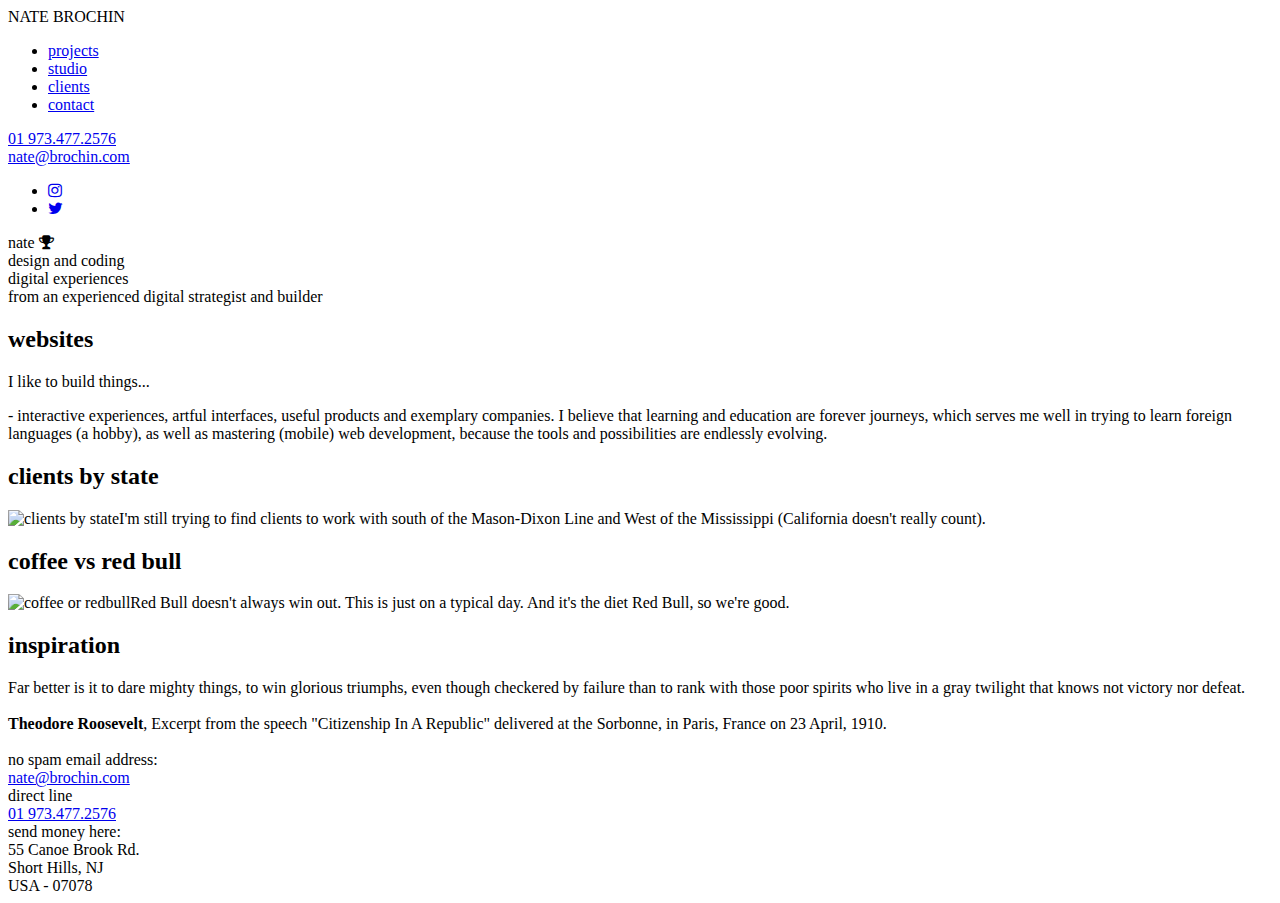
==== index.html @ 2e41587d "footer change" ====
<!DOCTYPE html>
<html lang="en">
<head>
	<title>Nate Brochin - Designer, Developer</title>
	<!-- <link rel="shortcut icon" type="image/x-icon"  href="images/favicon.ico"> -->
	<link href='https://fonts.googleapis.com/css?family=Hind+Vadodara:400,300,500,600,700' rel='stylesheet' type='text/css'>
	<link href='https://fonts.googleapis.com/css?family=PT+Serif:400,700' rel='stylesheet' type='text/css'>
	<link href="https://maxcdn.bootstrapcdn.com/font-awesome/4.2.0/css/font-awesome.min.css" rel="stylesheet">
	<link rel="stylesheet" href="css/style.css">
	<link rel="stylesheet" href="css/normalize.css">
	<meta charset="UTF-8">
</head>
<body>
	<div class="container-top relative">
	<header class="clearfix">
		<div class="logo-holder align-left">
			<div class="circle-logo">
				<a href="index.html"><div class="logo"></div></a>
			</div>
			<div class="desc f11 ml5">NATE BROCHIN</div>
		</div>

		<div class="holder-fixed-nav">
			<nav class="align-left">
				<ul class="menu">

					<li class="item-menu">
						<a href="projects.html" class="link-menu">projects</a>
					</li>			

					<li class="item-menu">
						<a href="#" class="link-menu">studio</a>
					</li>

					<li class="item-menu">
						<a href="#" class="link-menu">clients</a>
					</li>

					<li class="item-menu">
						<a href="#" class="link-menu">contact</a>
					</li>

				</ul>
			</nav>

			<div class="contact align-right text-right">
				<a href="tel:01633418797" class="link-phone f-h4 bold block">01 973.477.2576</a><br/>
				<a href="mailto:nate@brochin.com" class="link-email f13 light block">nate@brochin.com</a>
			</div>

			<ul class="social-icons align-right">
				<li class="social-item"><a href="http://instagram.com/natebrochin" target="_blank" class="link-social"><i class="fa fa-instagram"></i></a></li>
				<li class="social-item"><a href="http://twitter.com/natebrochin" target="_blank" class="link-social"><i class="fa fa-twitter"></i></a></li>
			</ul>
			<div class="st-pusher"></div>
		</div>

	</header>
</div>
<section id="main">
		<div class="container-middle">

			<div class="clearfix">

				<div class="headline align-left">
					<div class="t1 bold">
						<div class="bigger">
							nate <i class="icon fa fa-trophy"></i>
						</div>
						<div class="smaller">design and coding</div>
					</div>
					<div class="t2 light mt30">
						digital experiences <br> from an experienced digital strategist and builder
					</div>
					
				</div>

			</div>

			<div class="call-out-boxes clearfix">
				
				<div class="box-feature box-gray">
					<h2 class="title bold black-70">websites</h2>
					<div class="desc f15 mt15 black-50 p-text">I like to build things...</p>
  						<p> - interactive experiences, artful interfaces, useful products and exemplary companies. I believe that learning and education are forever journeys, which serves me well in trying to learn foreign languages (a hobby), as well as mastering (mobile) web development, because the tools and possibilities are endlessly evolving.</div>
					<div class="border"></div>
				</div>

				<div class="box-feature box-green">
					<h2 class="title bold black-70">clients by state</h2>
					<div class="desc f15 mt15 black-50 p-text"><img src="images/cbs-pie-chart.png" alt="clients by state">I'm still trying to find clients to work with south of the Mason-Dixon Line and West of the Mississippi (California doesn't really count).
					
					</div>
					<div class="border"></div>
				</div>

				<div class="box-feature box-gray">
					<h2 class="title bold black-70">coffee vs red bull</h2>
					<div class="desc f15 mt15 black-50 p-text"><img src="images/coffee-v-redbull.png" alt="coffee or redbull">Red Bull doesn't always win out. This is just on a typical day. And it's the diet Red Bull, so we're good.</div>
					<div class="border"></div>
				</div>

				<div class="box-feature box-green">
					<h2 class="title bold black-70">inspiration</h2>
					<div class="desc f15 mt15 black-50 p-text">Far better is it to dare mighty things, to win glorious triumphs, even though checkered by failure than to rank with those poor spirits who live in  a gray twilight that knows not victory nor defeat. </br></br> <strong>Theodore Roosevelt</strong>, Excerpt from the speech "Citizenship In A Republic" delivered at the Sorbonne, in Paris, France on 23 April, 1910. </div>
				</div>

			</div>

		</div>
	</section>
<footer class="clearfix">
  <div class="container-bottom">
  	<div class="border-img">&nbsp;</div>
		<div class="holder-footer">
			<div class="cols">
			
				<div class="col col-1">
					<div class="t1">no spam email address:</div>
					<a href="mailto:nate@brochin.com" class="mailto bold">nate@brochin.com</a>
				</div>	

				<div class="col col-2">
					<div class="t1">direct line</div>
					<a href="tel:19734772576" class="tel f-h3 bold">01 973.477.2576</a>
				</div>

				<div class="col col-3">
					<div class="t1 bold">send money here:</div>
					<div class="address mt5">
						55 Canoe Brook Rd.<br>
						Short Hills, NJ <br>
						USA - 07078
					</div>
			</div>
		</div>

	</div>
   </div>
  </footer>
</body>
</html>
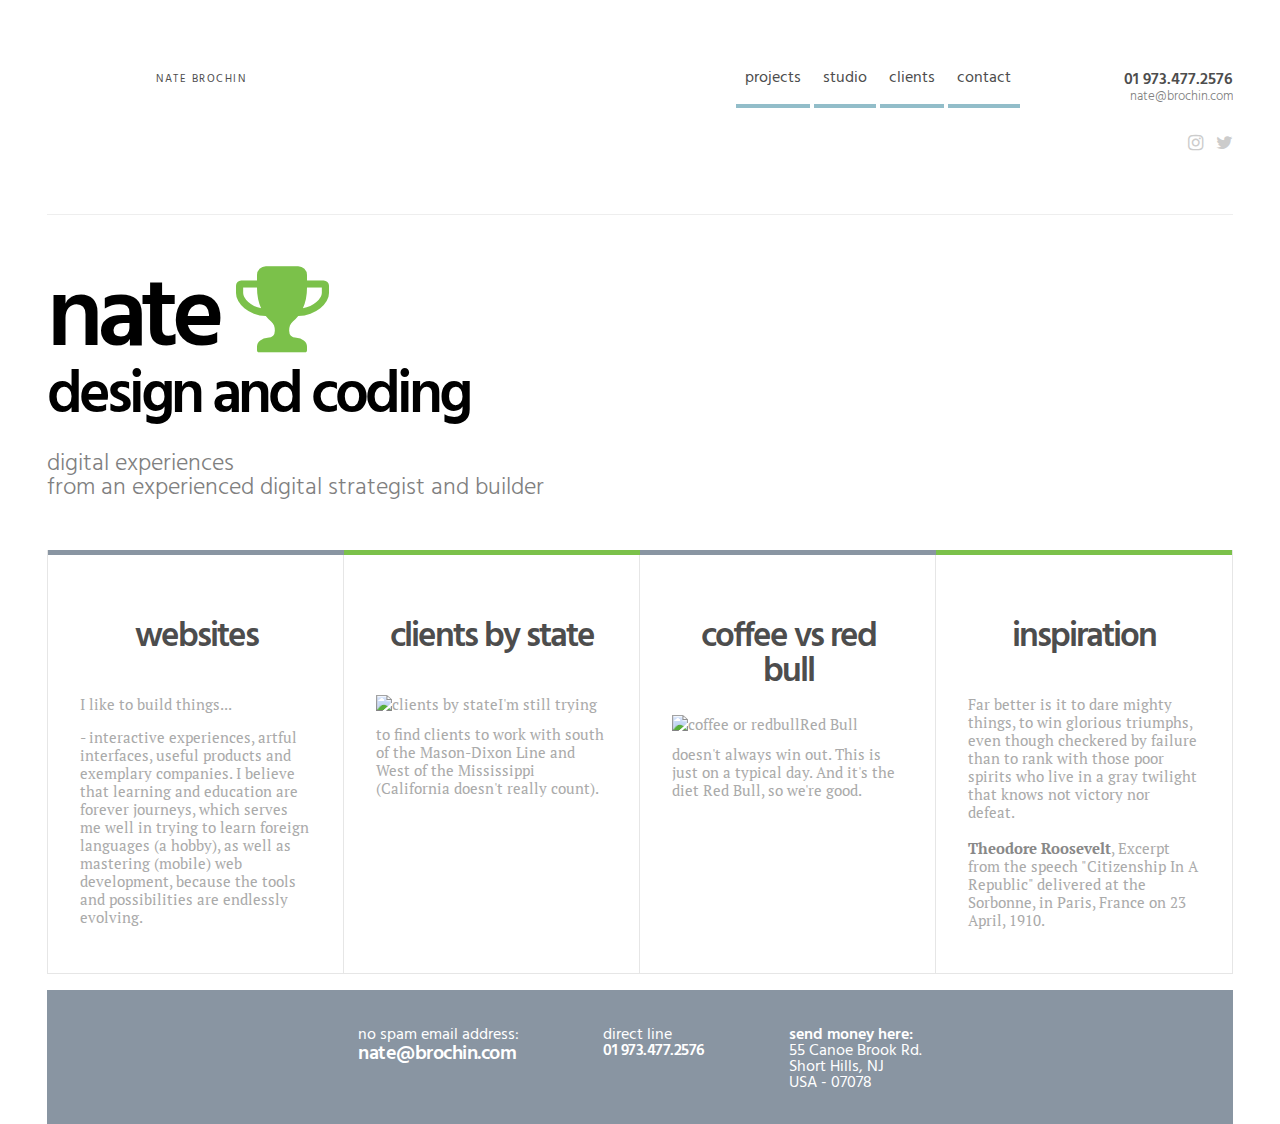
==== commit fda40a58: "remove clearfix" ====
--- a/index.html
+++ b/index.html
@@ -11,7 +11,7 @@
 	<meta charset="UTF-8">
 </head>
 <body>
-	<div class="container-top relative">
+	<div class="container-1 relative">
 	<header class="clearfix">
 		<div class="logo-holder align-left">
 			<div class="circle-logo">
@@ -58,7 +58,7 @@
 	</header>
 </div>
 <section id="main">
-		<div class="container-middle">
+		<div class="container-2">
 
 			<div class="clearfix">
 
@@ -76,13 +76,16 @@
 				</div>
 
 			</div>
-
+</section>
+<section id="sub-main">
+		<div class="container-2b">
 			<div class="call-out-boxes clearfix">
 				
 				<div class="box-feature box-gray">
 					<h2 class="title bold black-70">websites</h2>
-					<div class="desc f15 mt15 black-50 p-text">I like to build things...</p>
-  						<p> - interactive experiences, artful interfaces, useful products and exemplary companies. I believe that learning and education are forever journeys, which serves me well in trying to learn foreign languages (a hobby), as well as mastering (mobile) web development, because the tools and possibilities are endlessly evolving.</div>
+					<div class="desc f15 mt15 black-50 p-text"><p>I like to build things...</p>
+  						<p> - interactive experiences, artful interfaces, useful products and exemplary companies. I believe that learning and education are forever journeys, which serves me well in trying to learn foreign languages (a hobby), as well as mastering (mobile) web development, because the tools and possibilities are endlessly evolving.</p>
+  					</div>
 					<div class="border"></div>
 				</div>
 
@@ -106,11 +109,11 @@
 				</div>
 
 			</div>
-
+			</div
 		</div>
 	</section>
 <footer class="clearfix">
-  <div class="container-bottom">
+  <div class="container-3">
   	<div class="border-img">&nbsp;</div>
 		<div class="holder-footer">
 			<div class="cols">
--- a/css/style.css
+++ b/css/style.css
@@ -0,0 +1,396 @@
+body {
+   /* background-color: LightGray;*/
+    font-family: 'Hind Vadodara', sans-serif;
+    margin:0;
+    line-height: 1;
+    overflow-x: hidden;
+}
+
+ul {
+  margin:0;
+  list-style: none;
+  display: inline-flex;
+}
+
+li {
+    display: inline-flex;
+}
+
+.relative {
+    position: relative;
+}
+
+.container-1 {
+    width: 100%;
+    padding: 0 47px;
+    -webkit-box-sizing: border-box;
+    -moz-box-sizing: border-box;
+    box-sizing: border-box;
+}
+
+.container-2 {
+    width: 100%;
+    padding: 0 47px;
+    box-sizing: border-box;
+    height:220px;
+    /*background-image: url(../images/graph-paper.png);*/
+}
+
+.container-2b {
+    width: 100%;
+    padding: 0 47px;
+    -webkit-box-sizing: border-box;
+    -moz-box-sizing: border-box;
+    box-sizing: border-box;
+    /*background-image: url(../images/graph-paper.png);*/
+}
+
+.container-3 {
+    width: 100%;
+    padding: 0 47px;
+    -webkit-box-sizing: border-box;
+    -moz-box-sizing: border-box;
+    box-sizing: border-box;
+}
+/*div {
+    border: 1px solid Chocolate;
+}
+*/
+
+img {
+	padding-bottom: 12px;
+}
+
+a {
+	font-family: 'Hind Vadodara', sans-serif;
+	font-weight: normal;
+	text-decoration: none;
+	color: #838994;
+	font-size: 16px;
+}
+
+
+/* Header Styles */
+
+header {
+    padding: 42px 0;
+    border-bottom: 1px solid #EEE;
+    overflow: auto;
+}
+
+header .logo-holder .circle-logo {
+    width: 100px;
+    height: 72px;
+    position: relative;
+    line-height: 68px;
+    background: white;
+    -webkit-border-radius: 50%;
+    -moz-border-radius: 50%;
+    border-radius: 50%;
+    text-align: center;
+}
+
+header .logo-holder .logo {
+    display: inline-block;
+    width: 150px;
+    height: 150px;
+    background: url(../images/N-logo5.png) no-repeat 0 0;
+    vertical-align: middle;
+}
+
+header .logo-holder .desc {
+    letter-spacing: 1.5px;
+    color: #4d4d4d;
+}
+header .logo-holder .circle-logo, header .logo-holder .desc {
+    display: inline-block;
+    vertical-align: middle;
+}
+
+header .menu {
+    margin: 0 0 0 450px;
+    font-size: 16px;
+}
+
+header .menu .item-menu .link-menu {
+    display: inline-block;
+    padding: 26px 9px 20px 9px;
+    color: #4d4d4d;
+    border-bottom: 4px solid #92bdc9;
+    margin-right: 4px;
+}
+
+header .menu .item-menu .link-menu:hover {
+    color: #3DAFCA;
+    border-color: #3498B1;
+}
+
+header .contact {
+    margin: 28px 0 0 35px;
+}
+
+header .contact .link-email {
+    margin: 4px 0 0 0;
+    color: gray;
+}
+
+header .contact .link-phone {
+    color: #4d4d4d;
+}
+
+header .social-icons .social-item .link-social {
+    display: inline-block;
+    padding: 32px 0px 20px 13px;
+    font-size: 18px;
+    color: #ccc;
+}
+
+header .social-icons .social-item .link-social:hover {
+    color: #3DAFCA;
+}
+
+.align-left {
+    float: left;
+}
+
+.align-right {
+    float: right;
+}
+.text-right {
+    text-align: right;
+}
+
+
+.f11 {
+    font-size: 11px;
+}
+
+.headline .t1 .bigger {
+    font-size: 100px;
+    letter-spacing: -7px;
+}
+
+.headline .t1 .smaller {
+    font-size: 60px;
+    letter-spacing: -4px;
+}
+
+.call-out-boxes {
+    position: relative;
+    margin: 73px 0 0 0;
+    border: 1px solid #e6e6e6;
+    border-top: 0;
+    overflow: hidden;
+}
+
+#main {
+    margin: 42px 0 0 0;
+}
+
+#main .headline .t2 {
+    font-size: 24px;
+    color: gray;
+}
+
+#main .headline .t1 .icon {
+    color: #7bc14a;
+}
+
+#main {
+    margin: 42px 0 0 0;
+}
+
+#sub-main .call-out-boxes .box-feature.box-green {
+    border-color: #7bc14a;
+}
+
+#sub-main .call-out-boxes .box-feature.box-gray {
+    border-color: #8995A2;
+}
+
+#sub-main .call-out-boxes .box-feature .title {
+    min-height: 50px;
+    letter-spacing: -2px;
+}
+
+#sub-main .call-out-boxes .box-project.box-green {
+    border-color: #7bc14a;
+}
+
+#sub-main .call-out-boxes .box-project.box-gray {
+    border-color: #8995A2;
+}
+
+#sub-main .call-out-boxes .box-project .title {
+    min-height: 50px;
+    letter-spacing: -2px;
+}
+
+#sub-main .call-out-boxes .box-feature .desc {
+    font-size: 15px;
+    line-height: 18px;
+}
+
+#sub-main .call-out-boxes .box-feature .border {
+    width: 1px;
+    height: 200%;
+    position: absolute;
+    top: 0;
+    right: 0;
+    background: #e6e6e6;
+}
+
+#sub-main .call-out-boxes .box-project .desc {
+    font-size: 15px;
+    line-height: 18px;
+}
+
+#sub-main .call-out-boxes .box-feature {
+    width: 25%;
+    position: relative;
+    padding: 32px;
+    border-top: 5px solid #e6e6e6;
+    float: left;
+    -webkit-box-sizing: border-box;
+    -moz-box-sizing: border-box;
+    box-sizing: border-box;
+}
+
+#sub-main .call-out-boxes .box-project {
+    width: 33.333%;
+    position: relative;
+    padding: 43px;
+    float: left;
+    -webkit-box-sizing: border-box;
+    -moz-box-sizing: border-box;
+    box-sizing: border-box;
+}
+
+h1, h2, h3, h4, h5, h6 {
+    font-weight: 400;
+}
+
+h2 {
+    font-size: 35px;
+}
+
+.f13 {
+    font-size: 13px;
+}
+
+.f15 {
+    font-size: 15px;
+}
+
+.light {
+    font-family: 'Hind Vadodara',sans-serif;
+    font-weight: 300;
+}
+
+.p-text {
+	font-family: 'PT Serif',serif;
+    font-weight: 400;
+}
+
+.bold {
+    font-family: 'Hind Vadodara',sans-serif;
+    font-weight: 600;
+}
+
+strong {
+    font-family: 'PT Serif',sans-serif;
+    font-weight: 700;
+    color: #888888;
+}
+
+.ml5 {
+    margin-left: 5px!important;
+}
+
+.mt15 {
+    margin-top: 15px!important;
+}
+
+.mt30 {
+    margin-top: 30px!important;
+}
+
+.black-50 {
+    color: #aaaaaa;
+}
+
+.black-70 {
+    color: #4d4d4d;
+    text-align: center;
+}
+
+
+
+.border-img {
+	background-image: url(../images/color-border01.png);
+	background-repeat: repeat-x;
+}
+
+footer .holder-footer {
+    padding: 35px 10px;
+    text-align: center;
+    background: #8995A2;
+}
+
+footer .cols {
+    display: inline-block;
+    width: 100%;
+    color: #FFF;
+}
+
+footer .cols .col.col-1, footer .cols .col.col-2 {
+    padding-right: 80px;
+}
+
+footer .cols .col {
+    display: inline-block;
+    text-align: left;
+    vertical-align: top;
+}
+
+footer .cols .col .mailto {
+    font-size: 20px;
+}
+footer .cols .col .mailto, footer .cols .col .tel {
+    color: #FFF;
+    letter-spacing: -.5px;
+}
+
+
+ /* Stuff I do not understand */
+
+/*.clearfix:after, .clearfix:before {
+    display: table;
+    content: "";
+    line-height: 0;
+}
+
+.clearfix:after, .clearfix:before {
+    display: table;
+    content: "";
+    line-height: 0;
+}
+
+Pseudo ::after element
+.clearfix:after {
+    clear: both;
+}
+.clearfix:after, .clearfix:before {
+    display: table;
+    content: "";
+    line-height: 0;
+}
+.clearfix:after {
+    clear: both;
+}
+.clearfix:after, .clearfix:before {
+    display: table;
+    content: "";
+    line-height: 0;
+}
+*/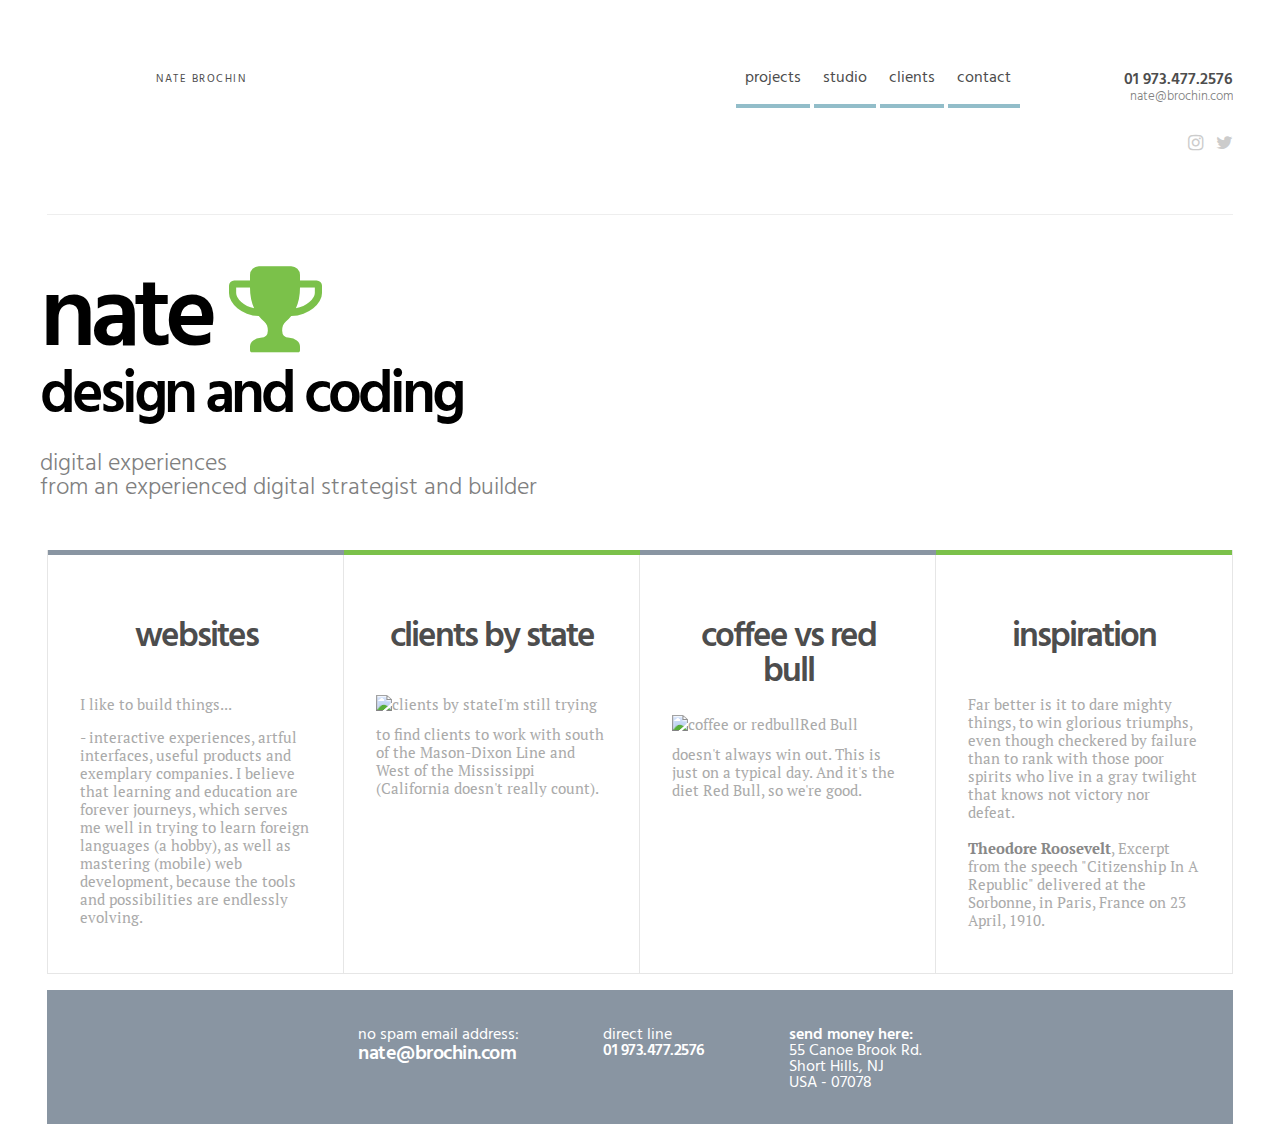
==== commit 296126a8: "project page adds" ====
--- a/index.html
+++ b/index.html
@@ -8,6 +8,7 @@
 	<link href="https://maxcdn.bootstrapcdn.com/font-awesome/4.2.0/css/font-awesome.min.css" rel="stylesheet">
 	<link rel="stylesheet" href="css/style.css">
 	<link rel="stylesheet" href="css/normalize.css">
+	<link rel="stylesheet" href="css/lightbox-plus-jquery.css" >
 	<meta charset="UTF-8">
 </head>
 <body>
@@ -79,7 +80,7 @@
 </section>
 <section id="sub-main">
 		<div class="container-2b">
-			<div class="call-out-boxes clearfix">
+			<div class="call-out-boxes">
 				
 				<div class="box-feature box-gray">
 					<h2 class="title bold black-70">websites</h2>
@@ -141,6 +142,7 @@
 	</div>
    </div>
   </footer>
+  <script src="path/to/lightbox.js"></script>
 </body>
 </html>
 
--- a/css/style.css
+++ b/css/style.css
@@ -30,7 +30,7 @@
 
 .container-2 {
     width: 100%;
-    padding: 0 47px;
+    padding: 0 40px;
     box-sizing: border-box;
     height:220px;
     /*background-image: url(../images/graph-paper.png);*/
@@ -198,32 +198,6 @@
 
 #main {
     margin: 42px 0 0 0;
-}
-
-#sub-main .call-out-boxes .box-feature.box-green {
-    border-color: #7bc14a;
-}
-
-#sub-main .call-out-boxes .box-feature.box-gray {
-    border-color: #8995A2;
-}
-
-#sub-main .call-out-boxes .box-feature .title {
-    min-height: 50px;
-    letter-spacing: -2px;
-}
-
-#sub-main .call-out-boxes .box-project.box-green {
-    border-color: #7bc14a;
-}
-
-#sub-main .call-out-boxes .box-project.box-gray {
-    border-color: #8995A2;
-}
-
-#sub-main .call-out-boxes .box-project .title {
-    min-height: 50px;
-    letter-spacing: -2px;
 }
 
 #sub-main .call-out-boxes .box-feature .desc {
@@ -240,13 +214,50 @@
     background: #e6e6e6;
 }
 
+#sub-main .call-out-boxes .box-feature {
+    width: 25%;
+    position: relative;
+    padding: 32px;
+    border-top: 5px solid #e6e6e6;
+    float: left;
+    -webkit-box-sizing: border-box;
+    -moz-box-sizing: border-box;
+    box-sizing: border-box;
+}
+
+#sub-main .call-out-boxes .box-feature.box-green {
+    border-color: #7bc14a;
+}
+
+#sub-main .call-out-boxes .box-feature.box-gray {
+    border-color: #8995A2;
+}
+
+#sub-main .call-out-boxes .box-feature .title {
+    min-height: 50px;
+    letter-spacing: -2px;
+}
+
+#sub-main .call-out-boxes .box-project.box-green {
+    border-color: #7bc14a;
+}
+
+#sub-main .call-out-boxes .box-project.box-gray {
+    border-color: #8995A2;
+}
+
+#sub-main .call-out-boxes .box-project .title {
+    min-height: 50px;
+    letter-spacing: -2px;
+}
+
 #sub-main .call-out-boxes .box-project .desc {
     font-size: 15px;
     line-height: 18px;
 }
 
-#sub-main .call-out-boxes .box-feature {
-    width: 25%;
+#sub-main .call-out-boxes .box-project {
+    width: 33.333%;
     position: relative;
     padding: 32px;
     border-top: 5px solid #e6e6e6;
@@ -254,17 +265,18 @@
     -webkit-box-sizing: border-box;
     -moz-box-sizing: border-box;
     box-sizing: border-box;
-}
-
-#sub-main .call-out-boxes .box-project {
-    width: 33.333%;
-    position: relative;
-    padding: 43px;
-    float: left;
-    -webkit-box-sizing: border-box;
-    -moz-box-sizing: border-box;
-    box-sizing: border-box;
-}
+    text-align: center;
+}
+
+#sub-main .call-out-boxes .box-project .border {
+    width: 1px;
+    height: 200%;
+    position: absolute;
+    top: 0;
+    right: 0;
+    background: #e6e6e6;
+}
+
 
 h1, h2, h3, h4, h5, h6 {
     font-weight: 400;
@@ -324,7 +336,13 @@
     text-align: center;
 }
 
-
+p.left {
+    text-align: left;
+    font-family: 'PT Serif',serif;
+    font-weight: 400;
+    color: #aaaaaa;
+    line-height: 1.3em;
+}
 
 .border-img {
 	background-image: url(../images/color-border01.png);
@@ -359,38 +377,4 @@
 footer .cols .col .mailto, footer .cols .col .tel {
     color: #FFF;
     letter-spacing: -.5px;
-}
-
-
- /* Stuff I do not understand */
-
-/*.clearfix:after, .clearfix:before {
-    display: table;
-    content: "";
-    line-height: 0;
-}
-
-.clearfix:after, .clearfix:before {
-    display: table;
-    content: "";
-    line-height: 0;
-}
-
-Pseudo ::after element
-.clearfix:after {
-    clear: both;
-}
-.clearfix:after, .clearfix:before {
-    display: table;
-    content: "";
-    line-height: 0;
-}
-.clearfix:after {
-    clear: both;
-}
-.clearfix:after, .clearfix:before {
-    display: table;
-    content: "";
-    line-height: 0;
-}
-*/+}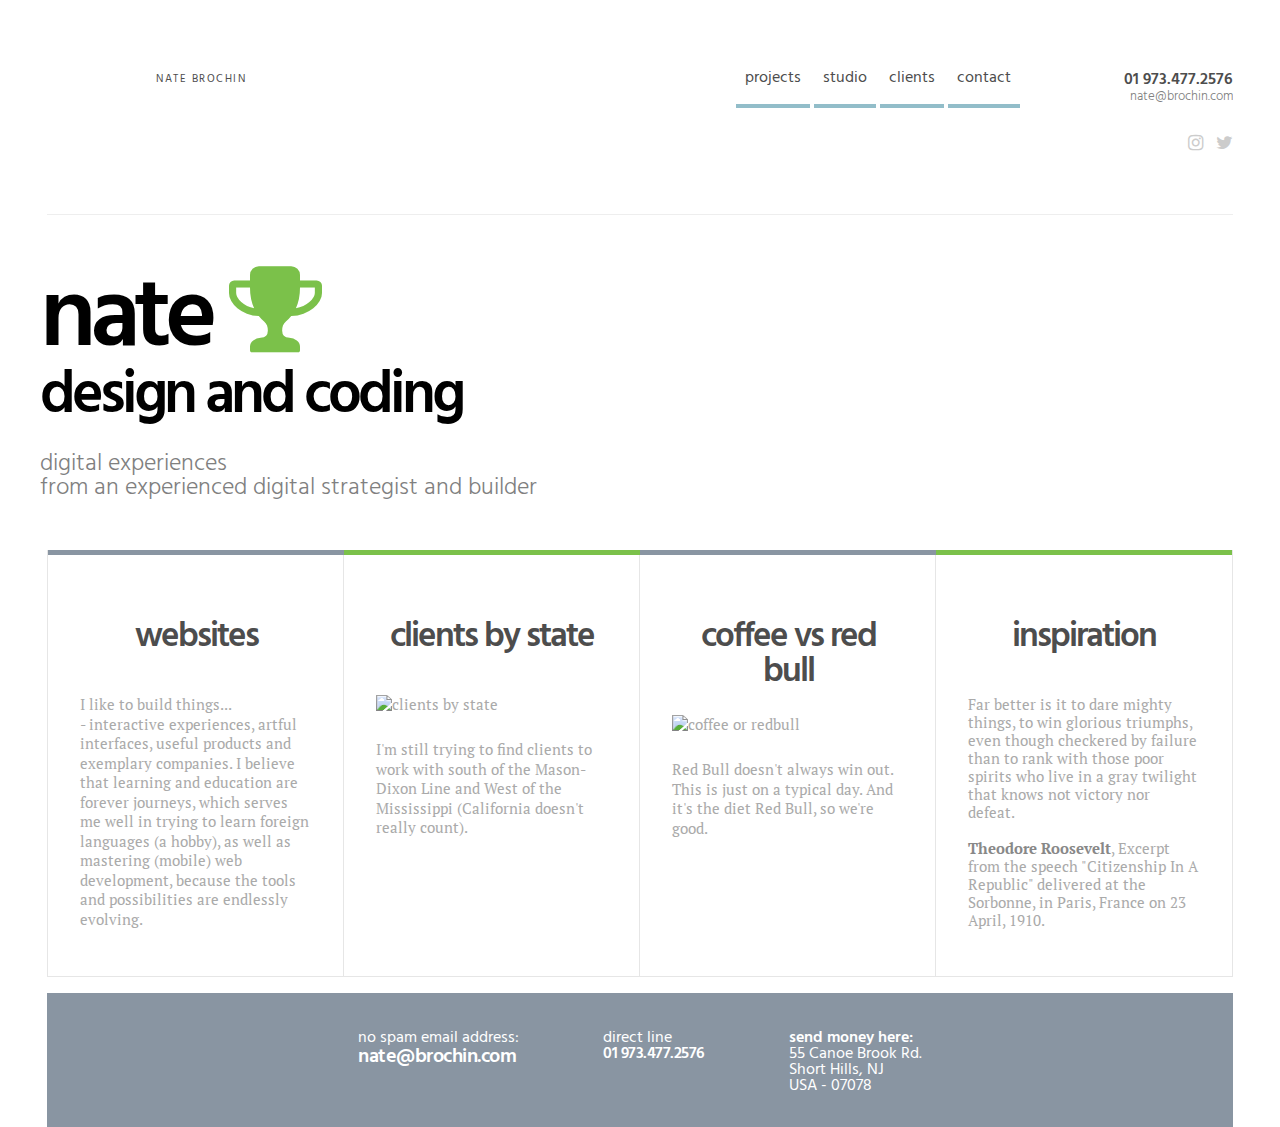
==== commit 635865c2: "add localery to projects" ====
--- a/index.html
+++ b/index.html
@@ -84,23 +84,31 @@
 				
 				<div class="box-feature box-gray">
 					<h2 class="title bold black-70">websites</h2>
-					<div class="desc f15 mt15 black-50 p-text"><p>I like to build things...</p>
-  						<p> - interactive experiences, artful interfaces, useful products and exemplary companies. I believe that learning and education are forever journeys, which serves me well in trying to learn foreign languages (a hobby), as well as mastering (mobile) web development, because the tools and possibilities are endlessly evolving.</p>
+					<div class="desc f15 mt15 black-50 p-text">
+						<p class="left">I like to build things...</br>
+  						- interactive experiences, artful interfaces, useful products and exemplary companies. I believe that learning and education are forever journeys, which serves me well in trying to learn foreign languages (a hobby), as well as mastering (mobile) web development, because the tools and possibilities are endlessly evolving.
+  						</p>
   					</div>
 					<div class="border"></div>
 				</div>
 
 				<div class="box-feature box-green">
 					<h2 class="title bold black-70">clients by state</h2>
-					<div class="desc f15 mt15 black-50 p-text"><img src="images/cbs-pie-chart.png" alt="clients by state">I'm still trying to find clients to work with south of the Mason-Dixon Line and West of the Mississippi (California doesn't really count).
-					
+					<div class="desc f15 mt15 black-50 p-text"><img src="images/cbs-pie-chart.png" alt="clients by state">
+					<p class="left">
+					I'm still trying to find clients to work with south of the Mason-Dixon Line and West of the Mississippi (California doesn't really count).
+					</p>
 					</div>
 					<div class="border"></div>
 				</div>
 
 				<div class="box-feature box-gray">
 					<h2 class="title bold black-70">coffee vs red bull</h2>
-					<div class="desc f15 mt15 black-50 p-text"><img src="images/coffee-v-redbull.png" alt="coffee or redbull">Red Bull doesn't always win out. This is just on a typical day. And it's the diet Red Bull, so we're good.</div>
+					<div class="desc f15 mt15 black-50 p-text"><img src="images/coffee-v-redbull.png" alt="coffee or redbull">
+					<p class="left">
+					Red Bull doesn't always win out. This is just on a typical day. And it's the diet Red Bull, so we're good.
+					</p>
+					</div>
 					<div class="border"></div>
 				</div>
 
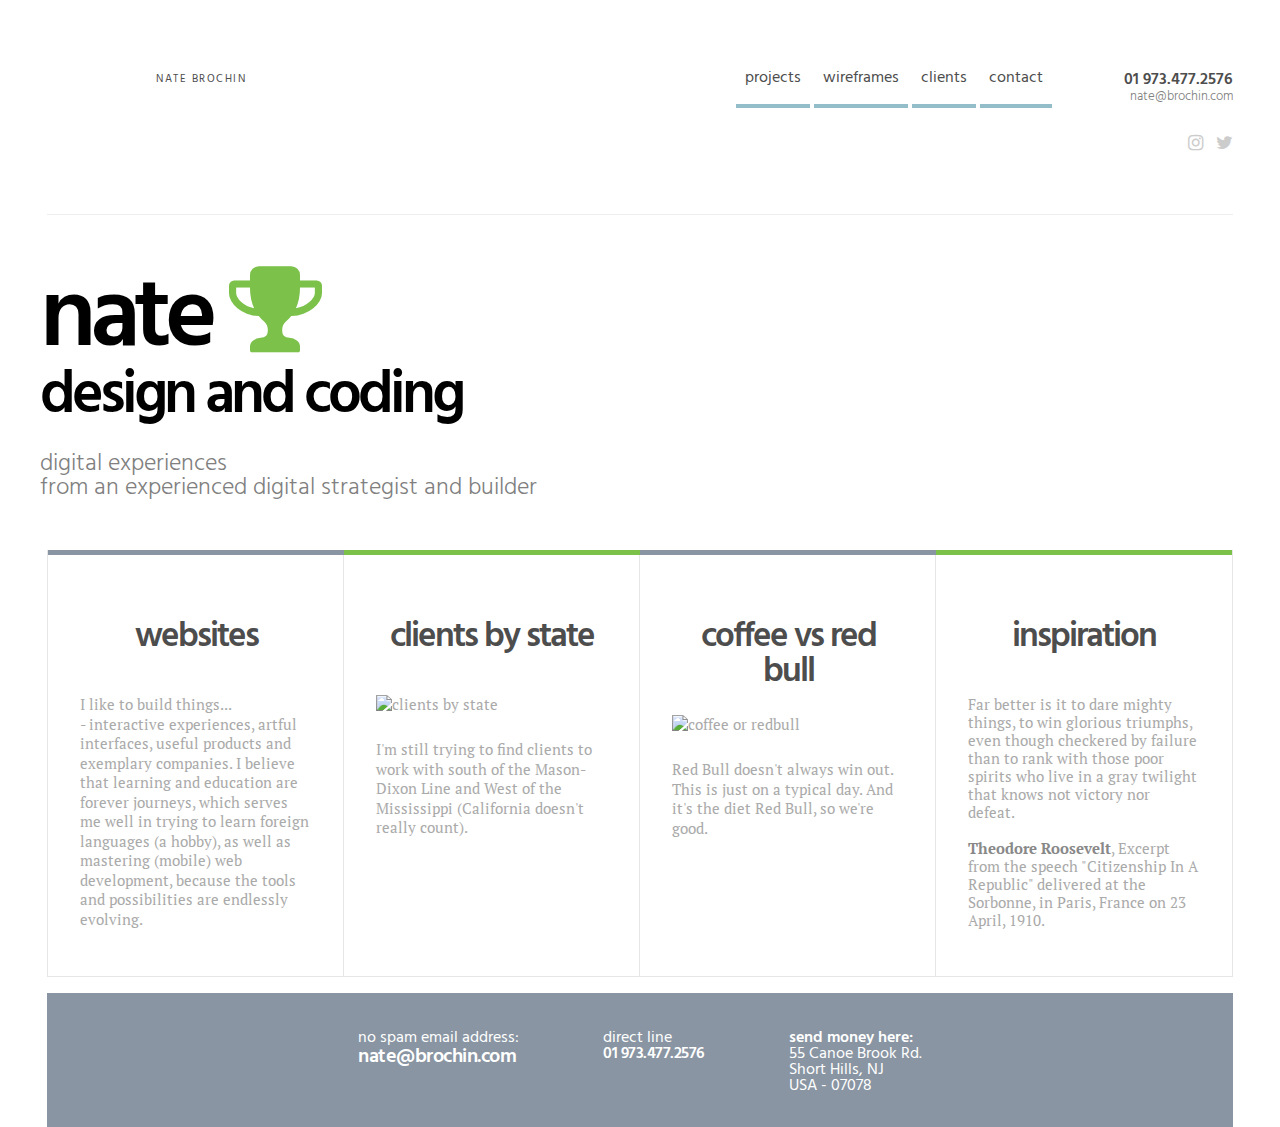
==== commit 1a7c90cb: "footer change" ====
--- a/index.html
+++ b/index.html
@@ -30,7 +30,7 @@
 					</li>			
 
 					<li class="item-menu">
-						<a href="#" class="link-menu">studio</a>
+						<a href="wireframes.html" class="link-menu">wireframes</a>
 					</li>
 
 					<li class="item-menu">
@@ -61,7 +61,7 @@
 <section id="main">
 		<div class="container-2">
 
-			<div class="clearfix">
+			<div>
 
 				<div class="headline align-left">
 					<div class="t1 bold">
@@ -121,7 +121,7 @@
 			</div
 		</div>
 	</section>
-<footer class="clearfix">
+<footer>
   <div class="container-3">
   	<div class="border-img">&nbsp;</div>
 		<div class="holder-footer">
@@ -150,7 +150,6 @@
 	</div>
    </div>
   </footer>
-  <script src="path/to/lightbox.js"></script>
 </body>
 </html>
 
